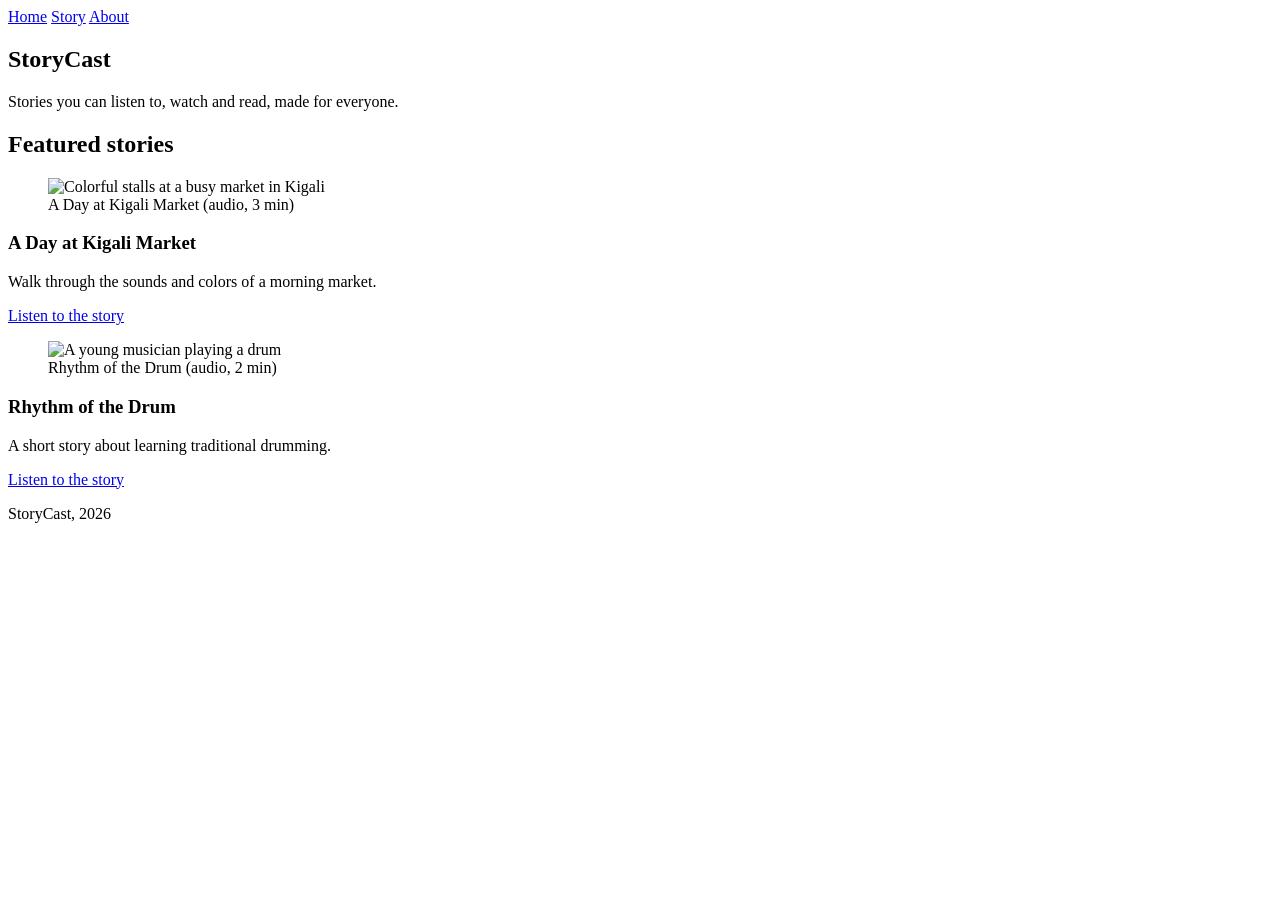
==== index.html @ a8c77b16 "Add home page structure" ====
<!DOCTYPE html>
<html lang="en">

<head>
    <meta charset="UTF-8">
    <meta name="viewport" content="width=device-width, initial-scale=1">
    <title>StoryCast</title>
    <link rel="stylesheet" href="css/main.css">
</head>

<body>

    <header>
        <nav aria-label="Main navigation">
            <a href="index.html">Home</a>
            <a href="story/story-1.html">Story</a>
            <a href="about.html">About</a>
        </nav>
    </header>

    <main id="main">
        <section aria-labelledby="intro-title">
            <h1 id="intro-title">StoryCast</h1>
            <p>Stories you can listen to, watch and read, made for everyone.</p>
        </section>
        <section aria-labelledby="featured-title">
            <h2 id="featured-title">Featured stories</h2>

            <article>
                <figure>
                    <img src="assets/story-1.jpg" alt="Colorful stalls at a busy market in Kigali">
                    <figcaption>A Day at Kigali Market (audio, 3 min)</figcaption>
                </figure>
                <h3>A Day at Kigali Market</h3>
                <p>Walk through the sounds and colors of a morning market.</p>
                <a href="story/story-1.html">Listen to the story</a>
            </article>

            <article>
                <figure>
                    <img src="assets/story-2.jpg" alt="A young musician playing a drum">
                    <figcaption>Rhythm of the Drum (audio, 2 min)</figcaption>
                </figure>
                <h3>Rhythm of the Drum</h3>
                <p>A short story about learning traditional drumming.</p>
                <a href="story/story-1.html">Listen to the story</a>
            </article>
        </section>

    </main>

    <footer>
        <p>StoryCast, 2026</p>
    </footer>

</body>

</html>
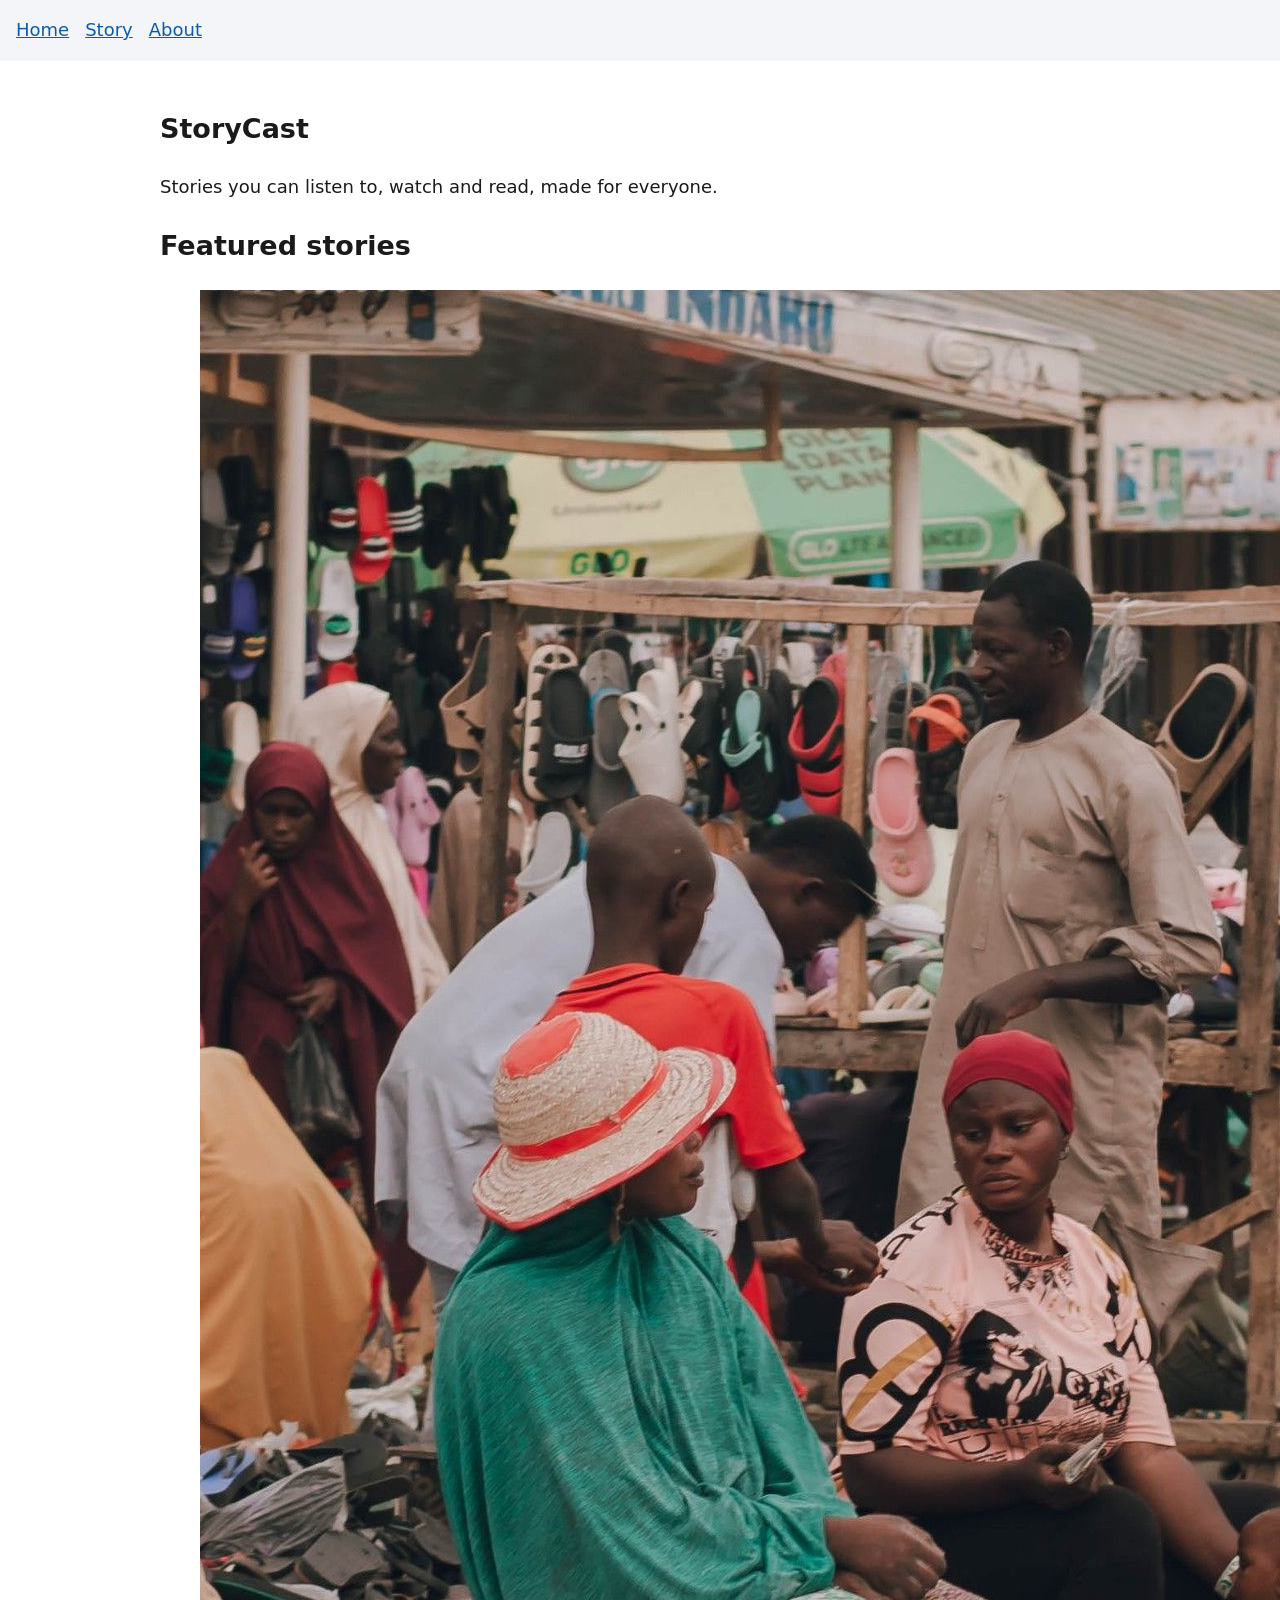
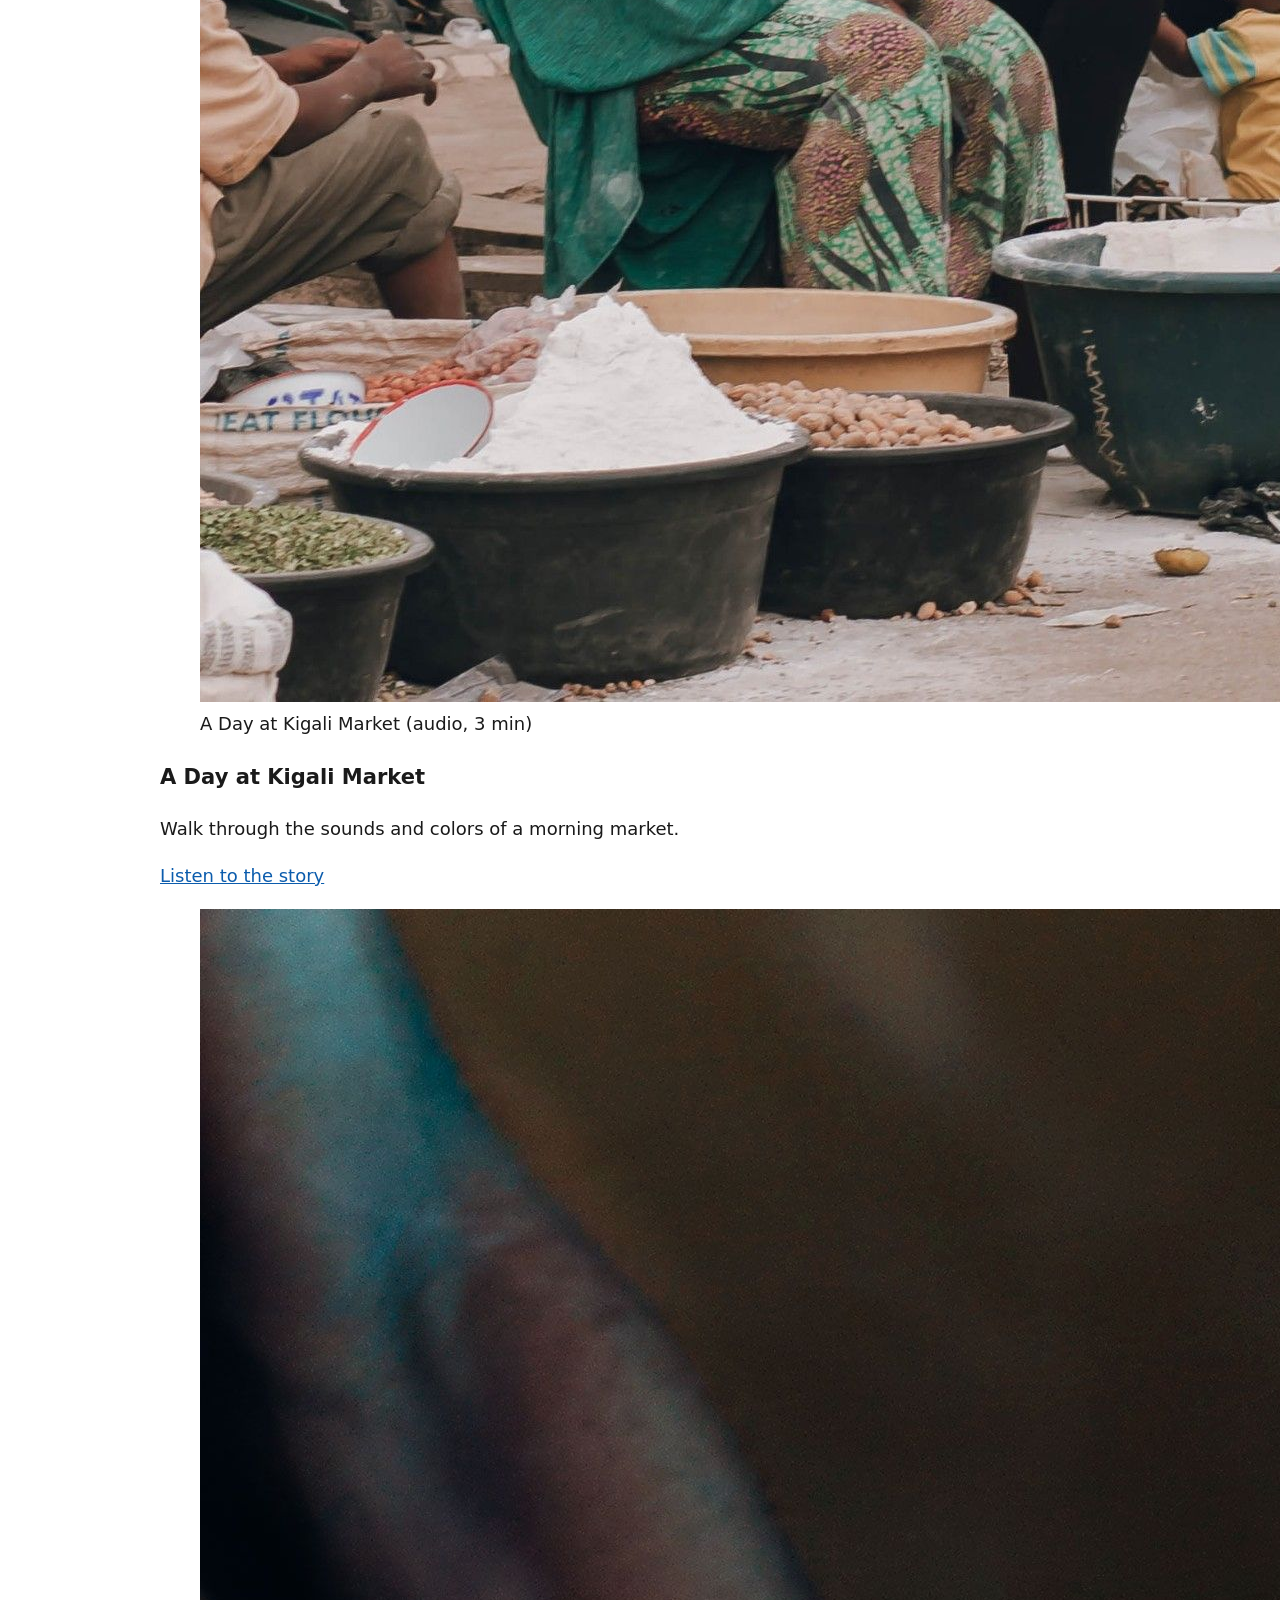
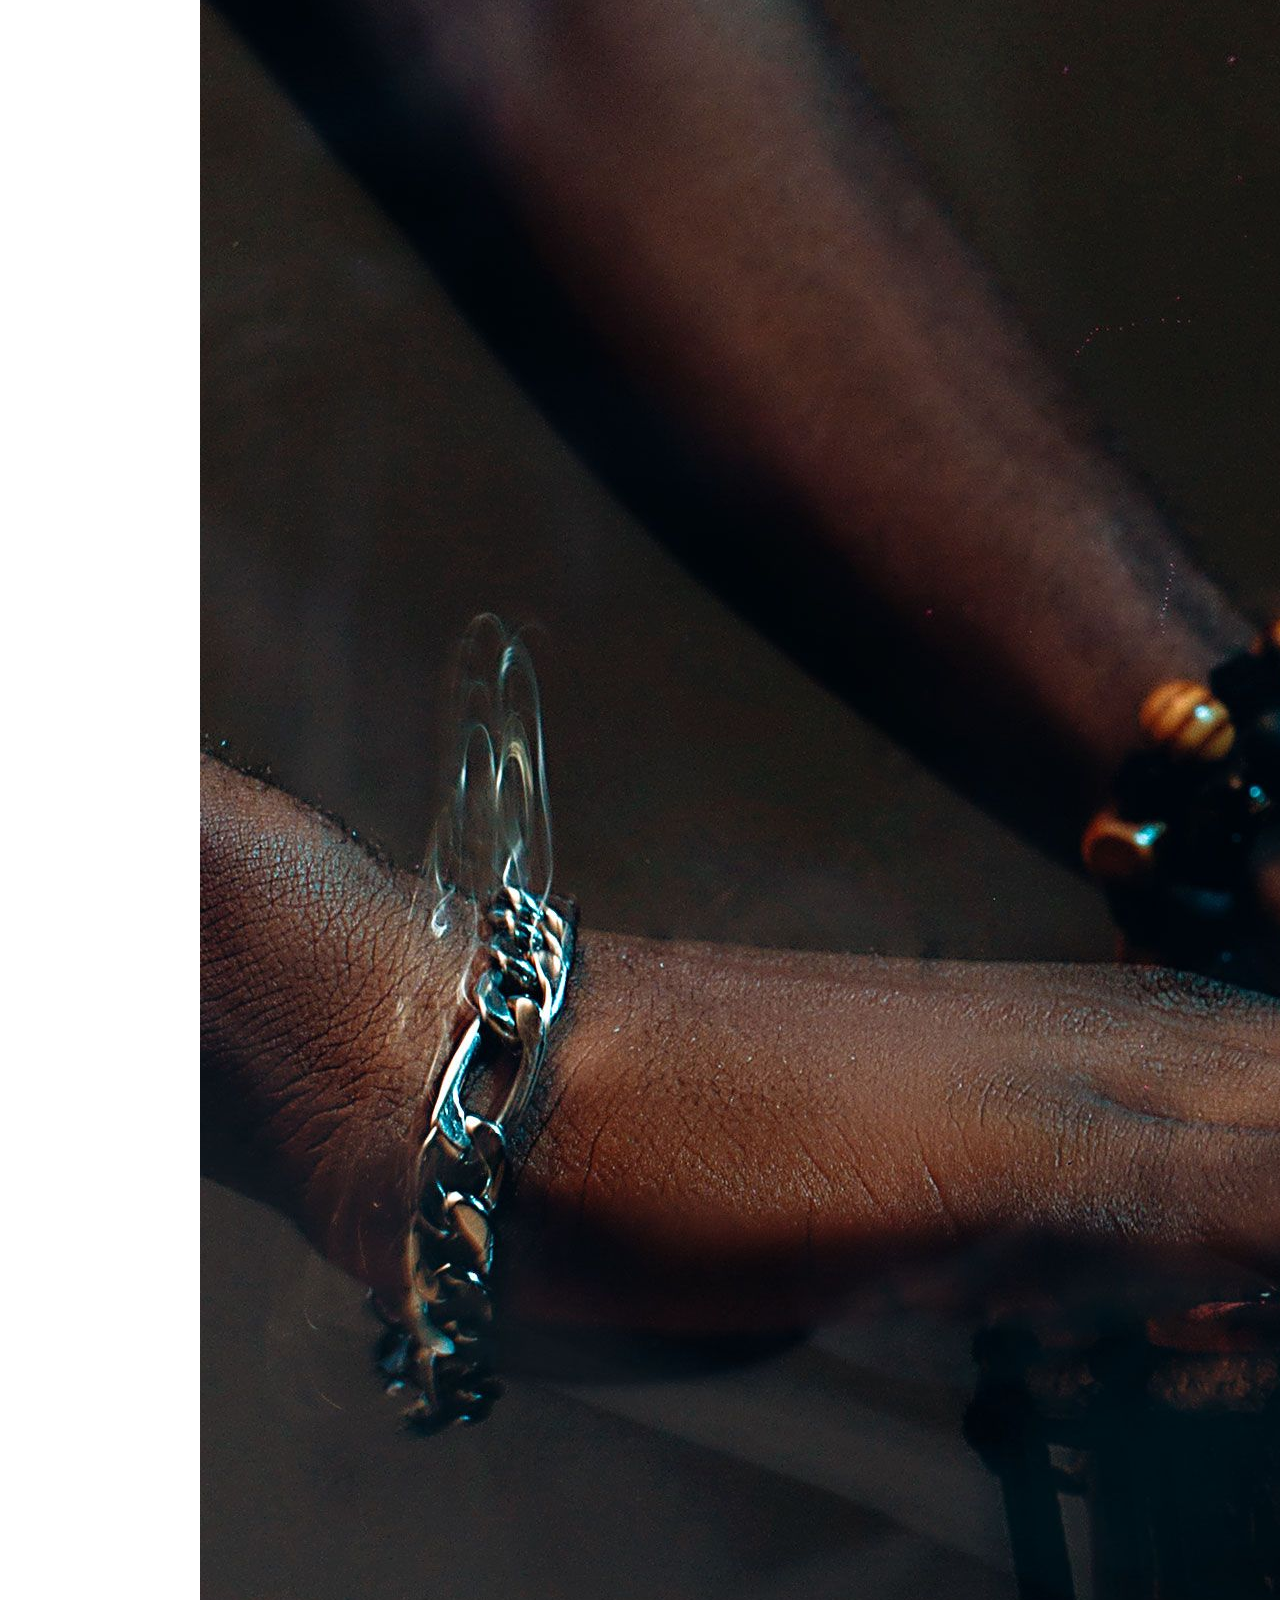
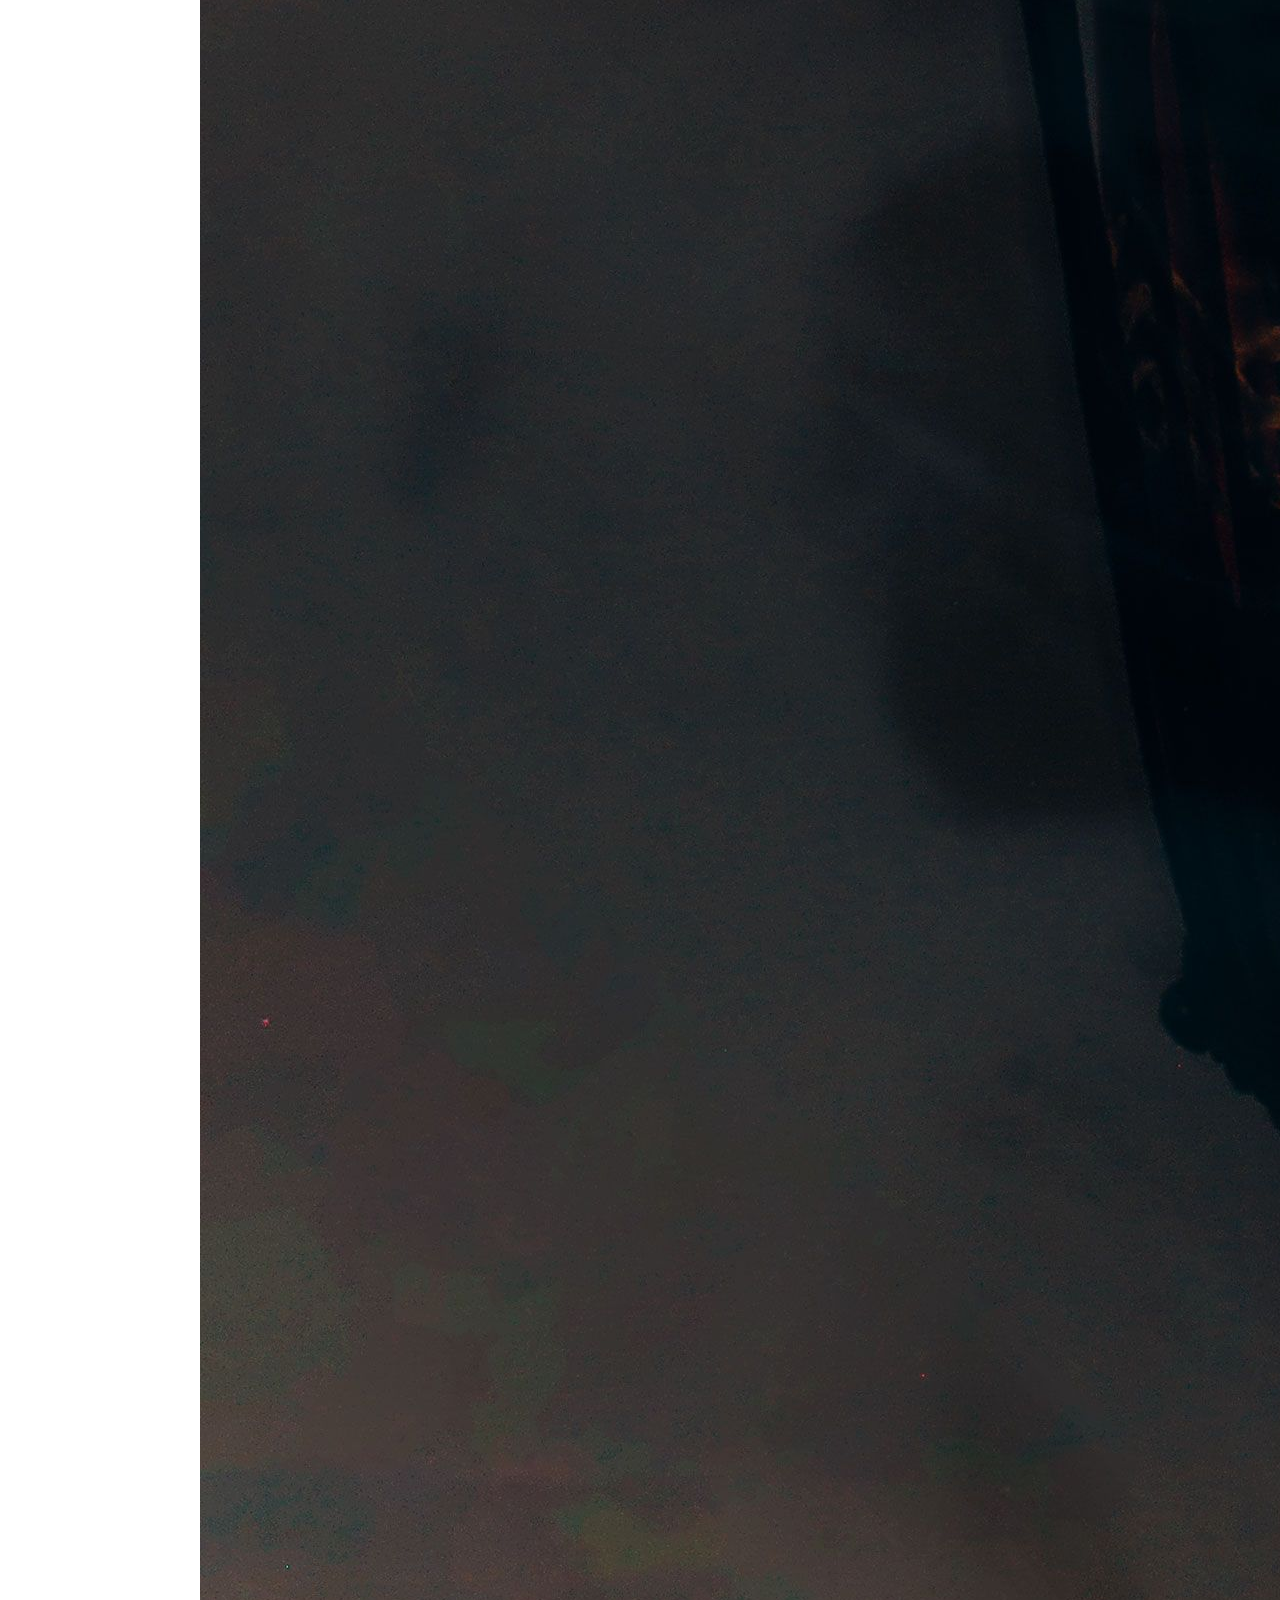
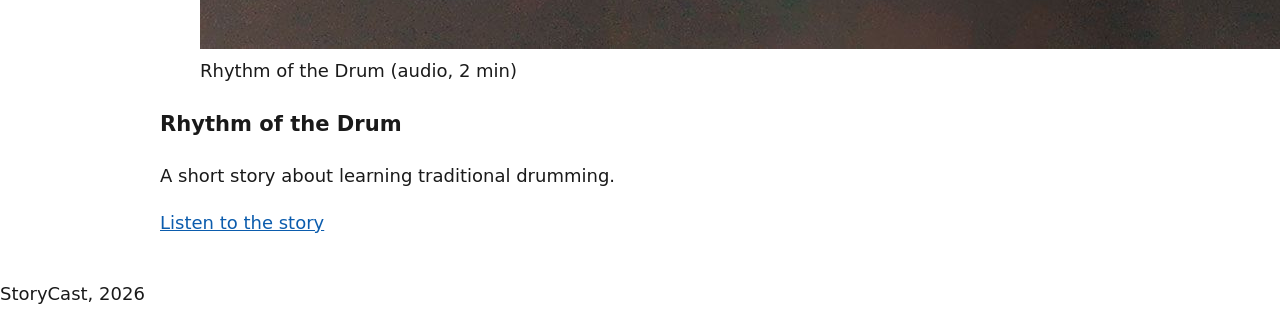
==== commit 3ead941d: "Add grid layout and container query" ====
--- a/index.html
+++ b/index.html
@@ -23,29 +23,39 @@
             <h1 id="intro-title">StoryCast</h1>
             <p>Stories you can listen to, watch and read, made for everyone.</p>
         </section>
-        <section aria-labelledby="featured-title">
-            <h2 id="featured-title">Featured stories</h2>
+          <section aria-labelledby="featured-title">
+      <h2 id="featured-title">Featured stories</h2>
 
-            <article>
-                <figure>
-                    <img src="assets/story-1.jpg" alt="Colorful stalls at a busy market in Kigali">
-                    <figcaption>A Day at Kigali Market (audio, 3 min)</figcaption>
-                </figure>
-                <h3>A Day at Kigali Market</h3>
-                <p>Walk through the sounds and colors of a morning market.</p>
-                <a href="story/story-1.html">Listen to the story</a>
-            </article>
+      <div class="featured">
+        <article class="card">
+          <div class="card__inner">
+            <figure>
+              <img src="assets/story-1.jpg" alt="Colorful stalls at a busy market in Kigali">
+              <figcaption>A Day at Kigali Market (audio, 3 min)</figcaption>
+            </figure>
+            <div class="card__text">
+              <h3>A Day at Kigali Market</h3>
+              <p>Walk through the sounds and colors of a morning market.</p>
+              <a href="story/story-1.html">Listen to the story</a>
+            </div>
+          </div>
+        </article>
 
-            <article>
-                <figure>
-                    <img src="assets/story-2.jpg" alt="A young musician playing a drum">
-                    <figcaption>Rhythm of the Drum (audio, 2 min)</figcaption>
-                </figure>
-                <h3>Rhythm of the Drum</h3>
-                <p>A short story about learning traditional drumming.</p>
-                <a href="story/story-1.html">Listen to the story</a>
-            </article>
-        </section>
+        <article class="card">
+          <div class="card__inner">
+            <figure>
+              <img src="assets/story-2.jpg" alt="A young musician playing a drum">
+              <figcaption>Rhythm of the Drum (audio, 2 min)</figcaption>
+            </figure>
+            <div class="card__text">
+              <h3>Rhythm of the Drum</h3>
+              <p>A short story about learning traditional drumming.</p>
+              <a href="story/story-1.html">Listen to the story</a>
+            </div>
+          </div>
+        </article>
+      </div>
+    </section>
 
     </main>
 
--- a/css/main.css
+++ b/css/main.css
@@ -0,0 +1,33 @@
+body {
+  margin: 0;
+  font-family: system-ui, -apple-system, "Segoe UI", Roboto, sans-serif;
+  font-size: 1.125rem;
+  line-height: 1.6;
+  color: #1a1a1a;
+  background: #ffffff;
+}
+
+a {
+  color: #0b5cad;
+}
+
+a:focus-visible,
+audio:focus-visible {
+  outline: 3px solid #ffc107;
+  outline-offset: 3px;
+}
+
+nav {
+  display: flex;
+  gap: 1rem;
+  padding: 1rem;
+  background: #f3f5f8;
+}
+
+main {
+  max-width: 60rem;
+  margin: 0 auto;
+  padding: 1.5rem;
+}
+
+/*# sourceMappingURL=main.css.map */
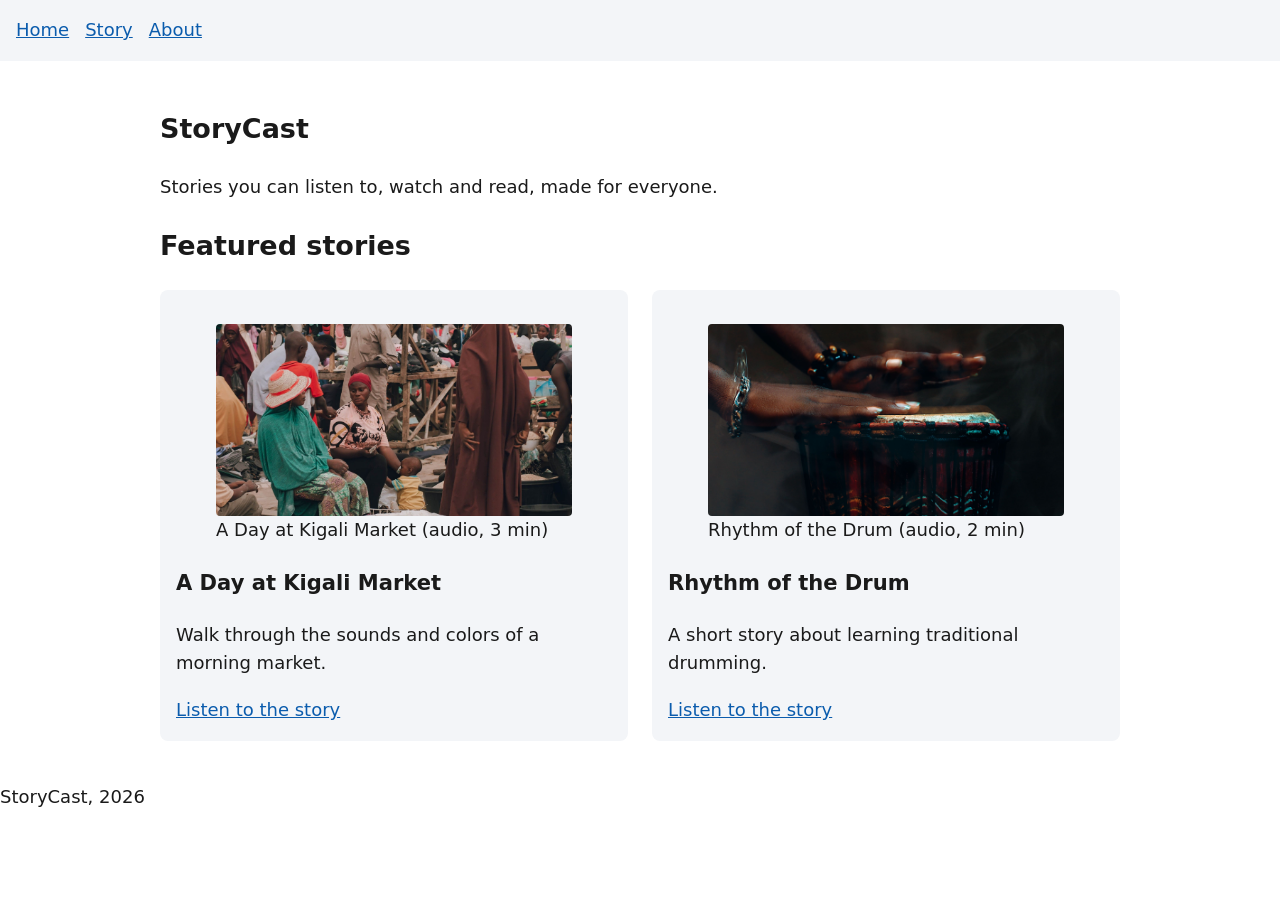
==== commit 6d7b8988: "Add skip link and accessibility checks" ====
--- a/index.html
+++ b/index.html
@@ -9,6 +9,8 @@
 </head>
 
 <body>
+
+      <a class="skip-link" href="#main">Skip to main content</a>
 
     <header>
         <nav aria-label="Main navigation">
--- a/css/main.css
+++ b/css/main.css
@@ -30,4 +30,51 @@
   padding: 1.5rem;
 }
 
+.featured {
+  display: grid;
+  gap: 1.5rem;
+  grid-template-columns: repeat(auto-fit, minmax(18rem, 1fr));
+}
+
+.card {
+  container-type: inline-size;
+  container-name: card;
+  background: #f3f5f8;
+  padding: 1rem;
+  border-radius: 0.5rem;
+}
+
+.card img {
+  display: block;
+  width: 100%;
+  height: 12rem;
+  object-fit: cover;
+  border-radius: 0.25rem;
+}
+
+@container card (min-width: 30rem) {
+  .card__inner {
+    display: flex;
+    gap: 1rem;
+    align-items: center;
+  }
+  .card__inner figure {
+    flex: 0 0 40%;
+    margin: 0;
+  }
+}
+.skip-link {
+  position: absolute;
+  left: -999px;
+  background: #1a1a1a;
+  color: #ffffff;
+  padding: 0.5rem 1rem;
+}
+
+.skip-link:focus {
+  left: 1rem;
+  top: 0.5rem;
+  z-index: 10;
+}
+
 /*# sourceMappingURL=main.css.map */
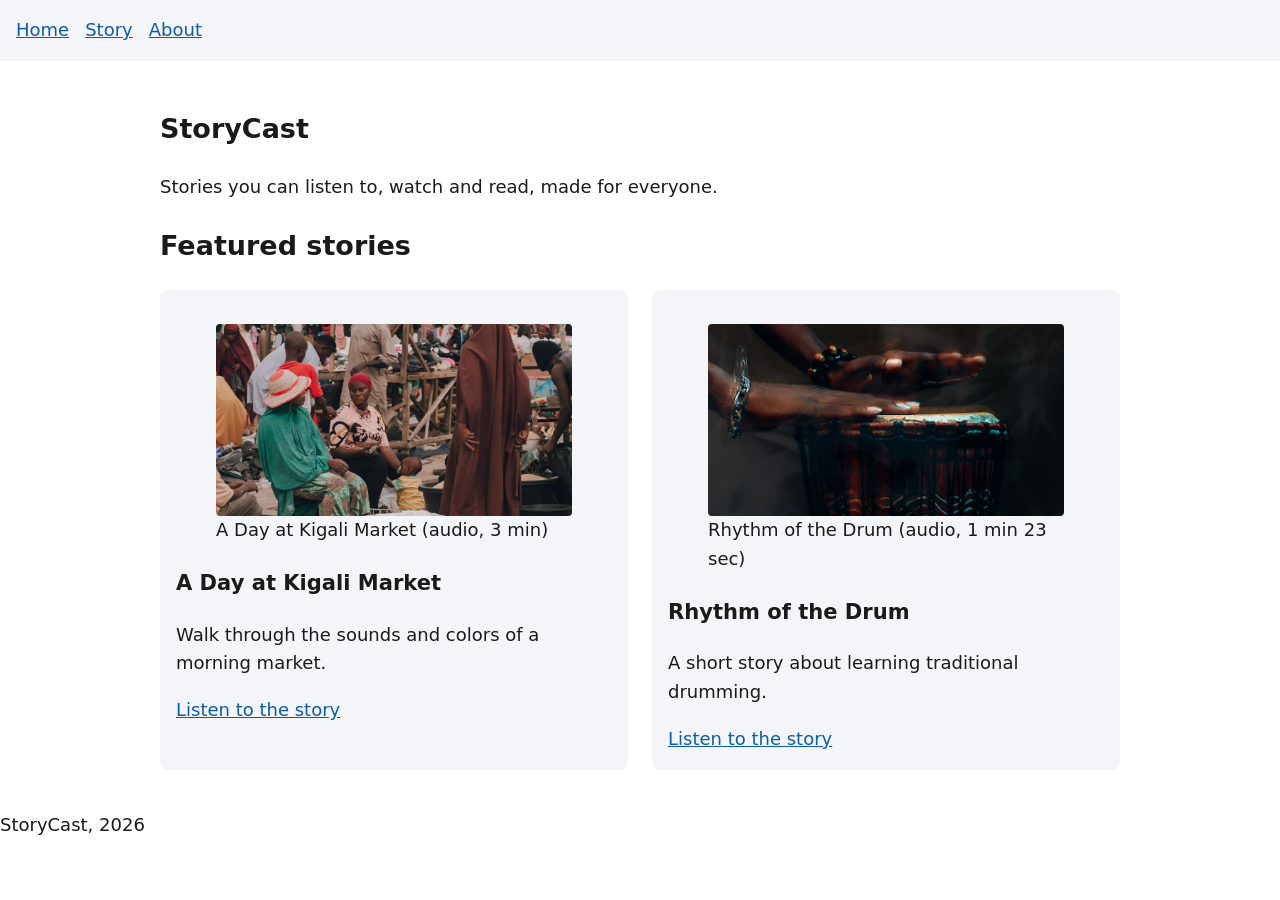
==== commit ce980a10: "Add second story page and fix story links" ====
--- a/index.html
+++ b/index.html
@@ -47,12 +47,12 @@
           <div class="card__inner">
             <figure>
               <img src="assets/story-2.jpg" alt="A young musician playing a drum">
-              <figcaption>Rhythm of the Drum (audio, 2 min)</figcaption>
+              <figcaption>Rhythm of the Drum (audio, 1 min 23 sec)</figcaption>
             </figure>
             <div class="card__text">
               <h3>Rhythm of the Drum</h3>
               <p>A short story about learning traditional drumming.</p>
-              <a href="story/story-1.html">Listen to the story</a>
+              <a href="story/story-2.html">Listen to the story</a>
             </div>
           </div>
         </article>
